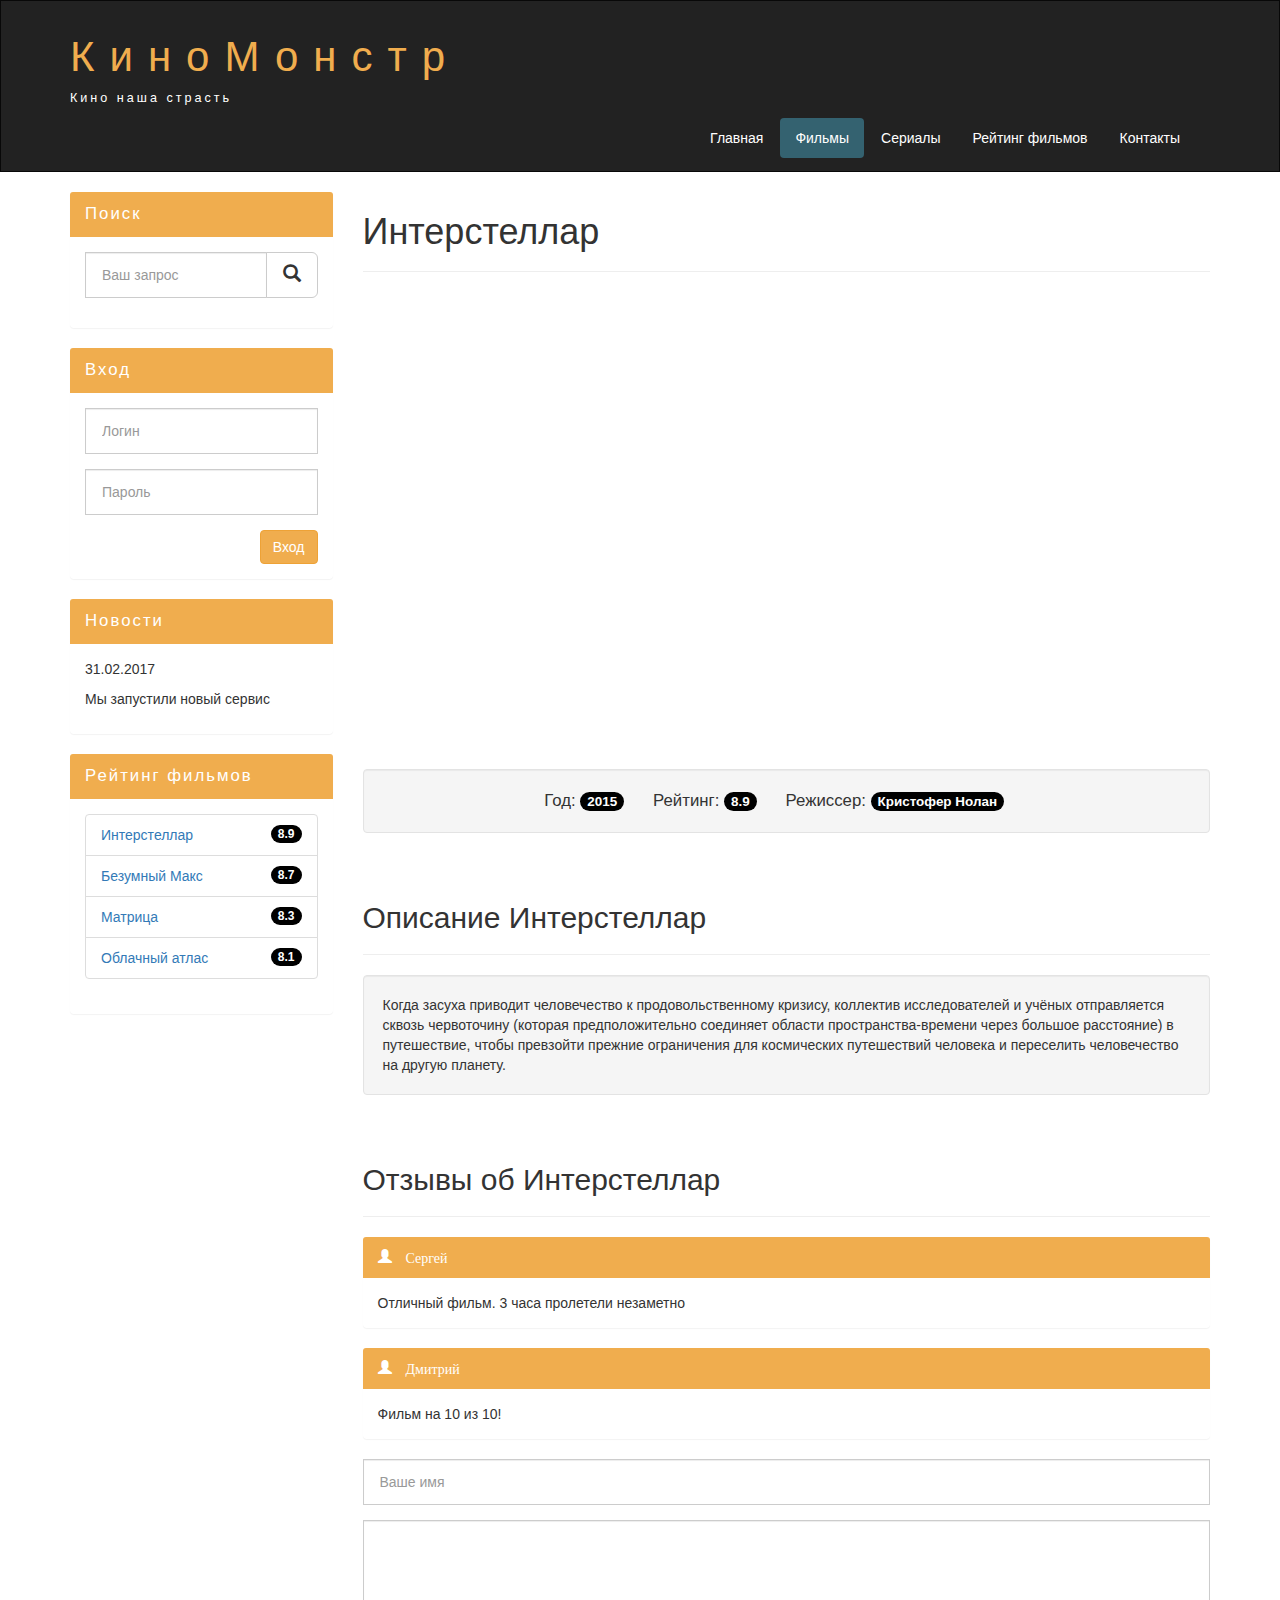
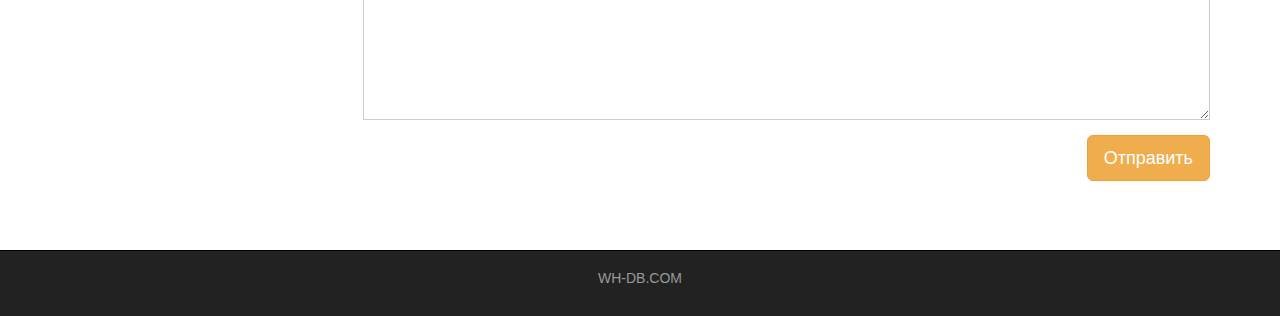
==== show.html @ 6b525aaf "thrid commit" ====
<!DOCTYPE html>
<html lang="ru">
  <head>
    <meta charset="utf-8">
    <meta http-equiv="X-UA-Compatible" content="IE=edge">
    <meta name="viewport" content="width=device-width, initial-scale=1">
    <!-- The above 3 meta tags *must* come first in the head; any other head content must come *after* these tags -->
    <title>Киномонстр Bootstrap</title>

    <!-- Bootstrap -->
    <link href="assets/css/bootstrap.min.css" rel="stylesheet">
    <link href="assets/css/style.css" rel="stylesheet">

    <!-- HTML5 shim and Respond.js for IE8 support of HTML5 elements and media queries -->
    <!-- WARNING: Respond.js doesn't work if you view the page via file:// -->
    <!--[if lt IE 9]>
      <script src="https://oss.maxcdn.com/html5shiv/3.7.3/html5shiv.min.js"></script>
      <script src="https://oss.maxcdn.com/respond/1.4.2/respond.min.js"></script>
    <![endif]-->
  </head>
  <body>
   

    <div class="container-fluid">
        <div class="row">
        <nav role="navigation" class="navbar navbar-inverse">
            <div class="container">
                <div class="navbar-header header">

                    <div class="container">
                        <div class="row">
                            <div class="coll-lg-12">
                                <h1><a href="#">КиноМонстр</a></h1>
                                <p>Кино наша страсть</p>
                            </div>
                        </div>
                    </div>
                    <button type="button" data-target="#navbarCollapse" data-toggle="collapse" class="navbar-toggle">
                        <span class="sr-only">Toggle navigation</span>
                        <span class="icon-bar"></span>
                        <span class="icon-bar"></span>
                        <span class="icon-bar"></span>
                    </button>
                </div>
                <div id="navbarCollapse" class="collapse navbar-collapse navbar-right">
                    <ul class="nav nav-pills">
                        <li ><a href="#">Главная</a></li>
                        <li class="active"><a href="#">Фильмы</a></li>
                        <li><a href="#">Сериалы</a></li>
                        <li><a href="#">Рейтинг фильмов</a></li>
                        <li><a href="#">Контакты</a></li>
                    </ul>
                </div>
            </div>
        </nav>
        </div>
    </div>
    <div class="wrapper">
        <div class="container">
            <div class="row">
                <div class="col-lg-9 col-lg-push-3">

                    <form role="search" class="visible-xs">
                        <div class="form-group">
                            <div class="input-group">
                                <input type="search" class="form-control input-lg" placeholder="Ваш запрос">
                                <div class="input-group-btn">
                                    <button class="btn btn-default btn-lg" type="submit"><i class="glyphicon glyphicon-search"></i></button>
                                </div>
                            </div>
                        </div>
                    </form>

                    <h1>Интерстеллар</h1>
                    <hr>
                    <div class="embed-responsive embed-responsive-16by9">
                        <iframe class="embed-responsive-item"  src="https://www.youtube.com/embed/xHGRCBV46ik" frameborder="0" allow="accelerometer; autoplay; encrypted-media; gyroscope; picture-in-picture" allowfullscreen></iframe>
                    </div>
                    <div class="well info-block text-center">
                      Год: <span class="badge">2015</span>
                      Рейтинг: <span class="badge">8.9</span>
                      Режиссер: <span class="badge">Кристофер Нолан</span>
                    </div>

                    <div class="margin-8"></div>

                    <h2>Описание Интерстеллар</h2>
                    <hr>
                    <div class="well">
                        Когда засуха приводит человечество к продовольственному кризису, коллектив исследователей 
                        и учёных отправляется сквозь червоточину (которая предположительно соединяет области 
                        пространства-времени через большое расстояние) в путешествие, чтобы превзойти прежние 
                        ограничения для космических путешествий человека и переселить человечество на другую планету.
                    </div>

                    <div class="margin-8"></div>

                    <h2>Отзывы об Интерстеллар</h2>
                    <hr>

                    <div class="panel panel-info">
                        <div class="panel-heading"> <i class="glyphicon glyphicon-user"> <span>Сергей</span> </i> </div>
                        <div class="panel-body">
                          Отличный фильм. 3 часа пролетели незаметно
                        </div>
                      </div>

                      <div class="panel panel-info">
                        <div class="panel-heading"> <i class="glyphicon glyphicon-user"> <span>Дмитрий</span> </i> </div>
                        <div class="panel-body">
                          Фильм на 10 из 10!
                        </div>
                      </div>

                    <form>
                        <div class="form-group">
                            <input type="text" placeholder="Ваше имя" class="form-control input-lg">
                        </div>
                        <div class="form-group">
                            <textarea class="form-control" ></textarea>
                        </div>
                        <button class="btn btn-lg btn-warning pull-right">Отправить</button>
                    </form>

                    <div class="margin-8"></div>

                    
                </div>
                <div class="col-lg-3 col-lg-pull-9">
                    <div class="panel panel-info hidden-xs">
                        <div class="panel-heading"><div class="sidebar-header">Поиск</div></div>
                        <div class="panel-body">
                            <form role="search">
                            <div class="form-group">
                                <div class="input-group">
                                    <input type="search" class="form-control input-lg" placeholder="Ваш запрос">
                                    <div class="input-group-btn">
                                        <button class="btn btn-default btn-lg" type="submit"><i class="glyphicon glyphicon-search"></i></button>
                                    </div>
                                </div>
                            </div>
                        </form>
                        </div>
                    </div>

                    <div class="panel panel-info ">
                        <div class="panel-heading"><div class="sidebar-header">Вход</div></div>
                        <div class="panel-body">

                            <form role="form">
                                <div class="form-group">
                                    <input type="text" class="form-control input-lg" placeholder="Логин">
                                </div>
                                
                                <div class="form-group">
                                    <input type="password" class="form-control input-lg" placeholder="Пароль">
                                </div>
                                <button type="submit" class="btn btn-warning pull-right">Вход</button>
                            </form>
                        </div></div>

                        <div class="panel panel-info">
                            <div class="panel-heading"><div class="sidebar-header">Новости</div></div>
                            <div class="panel-body">
                                        <p>31.02.2017</p>
                                        <p>Мы запустили новый сервис</p>
                            </div></div>


                        <div class="panel panel-info">
                            <div class="panel-heading"><div class="sidebar-header">Рейтинг фильмов</div></div>
                            <div class="panel-body">

                                <ul class="list-group">
                                    <li class="list-group-item list-group-warning">
                                        <span class="badge">8.9</span>
                                        <a href="#">Интерстеллар</a>
                                    </li>  
                                    <li class="list-group-item list-group-warning">
                                        <span class="badge">8.7</span>
                                        <a href="#">Безумный Макс</a>
                                    </li> 
                                    <li class="list-group-item list-group-warning">
                                        <span class="badge">8.3</span>
                                        <a href="#">Матрица</a>
                                    </li> 
                                    <li class="list-group-item list-group-warning">
                                        <span class="badge">8.1</span>
                                        <a href="#">Облачный атлас</a>
                                    </li> 

                                </ul>
                            </div>
                        </div>
                        </div>
                        </div>
                        </div>
                     <div class="clear"></div>
                     </div>

    <footer>
        <div class="container">
            <p class="text-center"><a href="http://ru.wh-db.com">WH-DB.COM</a></p>
        </div>
    </footer>

    <!-- jQuery (necessary for Bootstrap's JavaScript plugins) -->
    <script src="https://ajax.googleapis.com/ajax/libs/jquery/1.12.4/jquery.min.js"></script>
    <!-- Include all compiled plugins (below), or include individual files as needed -->
    <script src="assets/js/bootstrap.min.js"></script>
  </body>
</html>
---- assets/css/style.css ----
.header a, a:hover{
    color: #f0ad4e;
    text-decoration: none;

}

.header h1{
    letter-spacing: 15px;
    font-size: 300%;
}

.header p{
    color: white !important;
    font-size: 90%;
    letter-spacing: 3px;
}

.nav-pills>li.active>a, .nav-pills>li.active>a:focus, .nav-pills>li.active>a:hover {
    color: #fff;
    background-color: #346270;
}

.nav-pills>li>a{
    color: white;
}

.nav-pills>li>a:hover{
    background-color: #346270;
}

.navbar-inverse {
    padding: 1%;
    border-radius: 0;
}

@media (max-width: 767px){
    .nav-pills>li{
        float: none;
    }

    .nav-pills{
        text-align: center;
    }

    .header h1{
        letter-spacing: 5px;
        font-size: 280%;
    }

    .header{
        text-align: center;
    }
}

.clear{
    clear: both;
    height: 63px;
}

.wrapper{
    min-height: 100%;
}

html, body {
    height: 100%;
}

.films_block{
    text-align: center;
}

.film_block img{
    margin-bottom: 5%;
    border-radius: 5px;
    border: solid 5px #dad7b5;
    width: 100%;
}

.film_lable{
    padding: 2%;
    margin-bottom: 4%;
    text-align: center;
}

.margin-8{
    margin-top: 8%;
}

.panel{
    border: none;
}

.panel-boby {
    background-color: #f9f9f9;
}

.panel-info>.panel-heading{
    background-color: #f0ad4e;
    color: white;
    border-color: transparent;
}

.sidebar-header{
    font-size: 120%;
    letter-spacing: 2px;
}

.form-control{
    font-size: 14px;
}

.input-lg{
    font-size: 14px;
}

.form-control{
    border-radius: 0px;
}

.list-group-item-warning{
    color: #8a6d3d;
    background-color: #f9f9f9;
}

.badge{
    background-color: #000;
}

.info-block{
    font-size: 120%;

}

.info-block .badge{
    font-size: 80%;

}

.info-block span{
    margin-right: 3%;

}

textarea.form-control{
    height: 200px;
}

footer{
    color: #666;
    background: #222;
    padding: 17px 0 18px 0;
    border-top: 1px solid #000;
}

footer a{
    color: #999;

}

footer a:hover{
    color: #efefef;
}
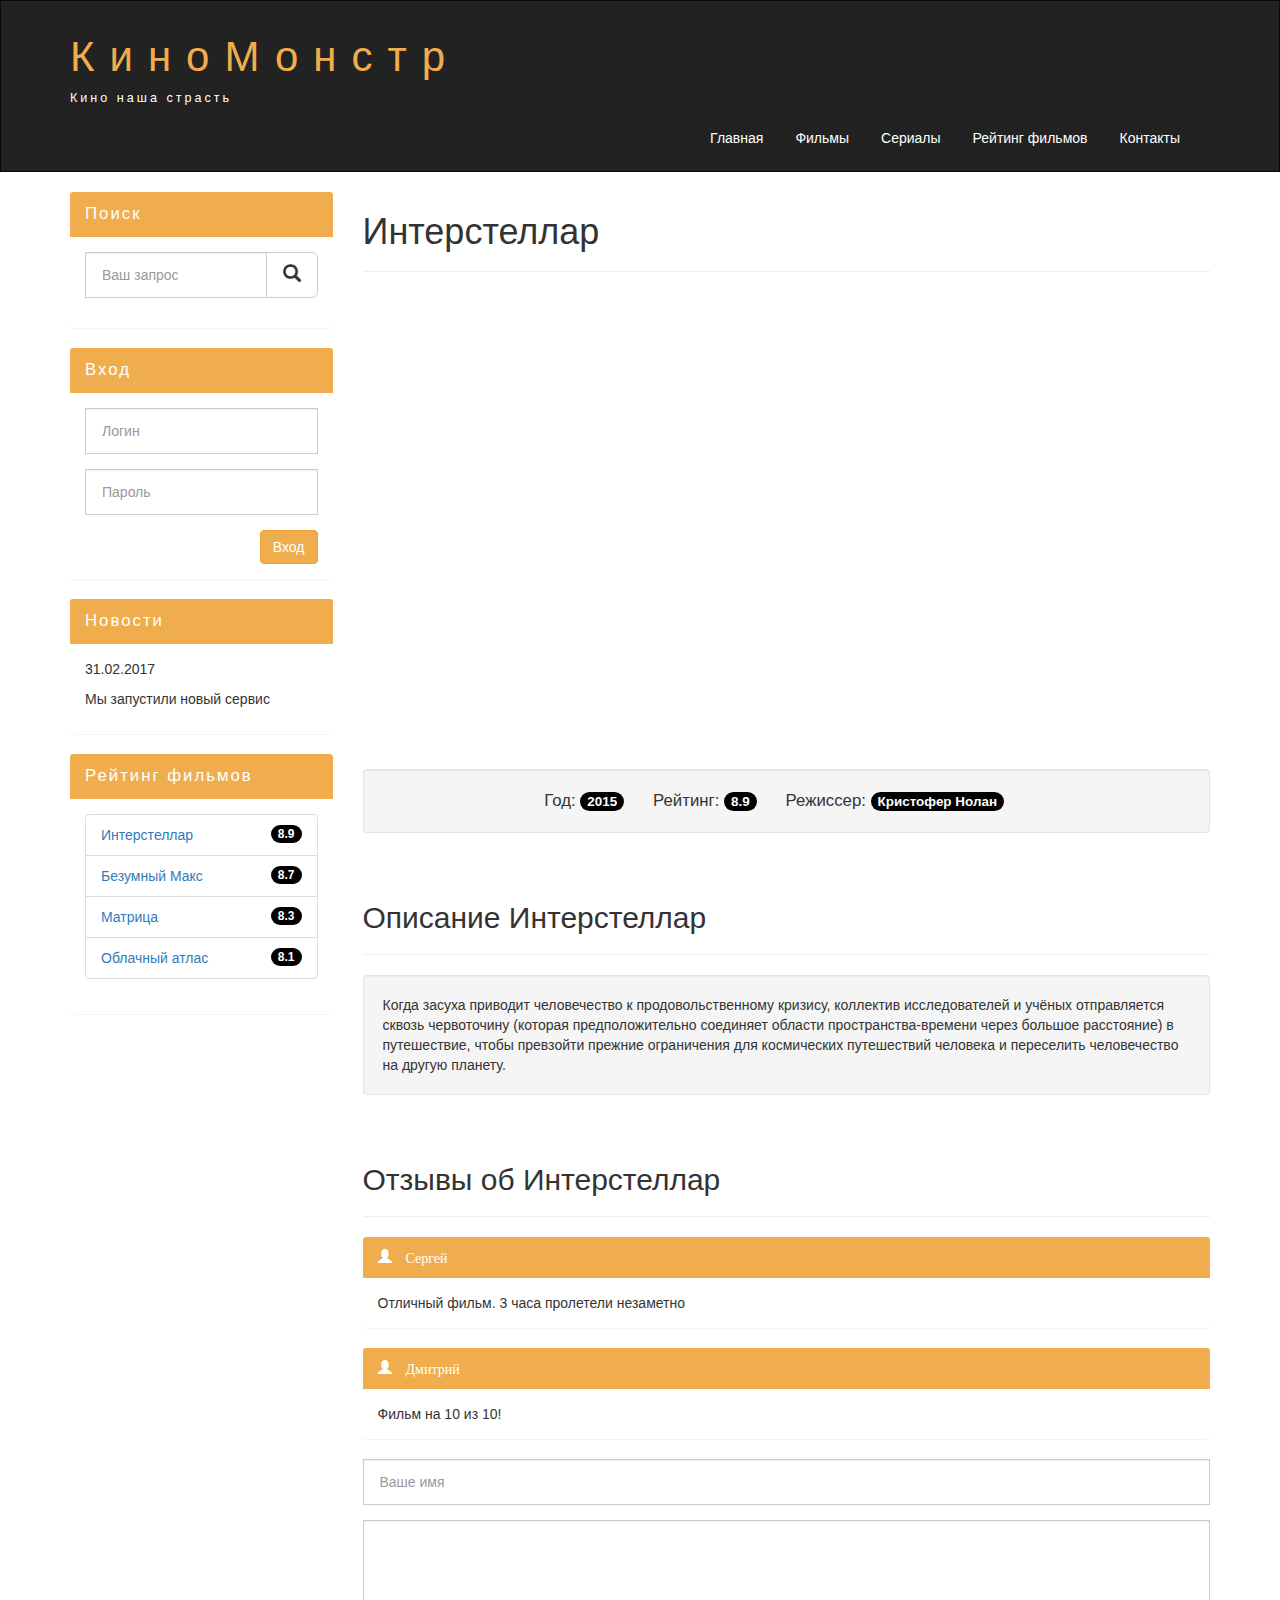
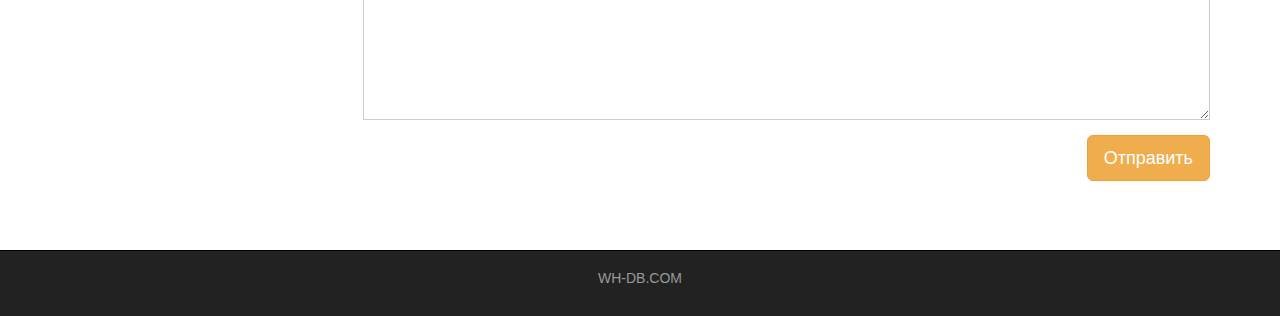
==== commit cb42904e: "fourth commit" ====
--- a/show.html
+++ b/show.html
@@ -5,7 +5,7 @@
     <meta http-equiv="X-UA-Compatible" content="IE=edge">
     <meta name="viewport" content="width=device-width, initial-scale=1">
     <!-- The above 3 meta tags *must* come first in the head; any other head content must come *after* these tags -->
-    <title>Киномонстр Bootstrap</title>
+    <title>Интерстеллар</title>
 
     <!-- Bootstrap -->
     <link href="assets/css/bootstrap.min.css" rel="stylesheet">
@@ -30,7 +30,7 @@
                     <div class="container">
                         <div class="row">
                             <div class="coll-lg-12">
-                                <h1><a href="#">КиноМонстр</a></h1>
+                                <h1><a href="index.html">КиноМонстр</a></h1>
                                 <p>Кино наша страсть</p>
                             </div>
                         </div>
@@ -44,11 +44,11 @@
                 </div>
                 <div id="navbarCollapse" class="collapse navbar-collapse navbar-right">
                     <ul class="nav nav-pills">
-                        <li ><a href="#">Главная</a></li>
-                        <li class="active"><a href="#">Фильмы</a></li>
+                        <li ><a href="index.html">Главная</a></li>
+                        <li ><a href="films.html">Фильмы</a></li>
                         <li><a href="#">Сериалы</a></li>
-                        <li><a href="#">Рейтинг фильмов</a></li>
-                        <li><a href="#">Контакты</a></li>
+                        <li><a href="rating.html">Рейтинг фильмов</a></li>
+                        <li><a href="contacts.html">Контакты</a></li>
                     </ul>
                 </div>
             </div>
@@ -174,7 +174,7 @@
                                 <ul class="list-group">
                                     <li class="list-group-item list-group-warning">
                                         <span class="badge">8.9</span>
-                                        <a href="#">Интерстеллар</a>
+                                        <a href="show.html">Интерстеллар</a>
                                     </li>  
                                     <li class="list-group-item list-group-warning">
                                         <span class="badge">8.7</span>
--- a/assets/css/style.css
+++ b/assets/css/style.css
@@ -145,6 +145,11 @@
     height: 200px;
 }
 
+.table tbody>tr>td.vert-align{
+    vertical-align: middle;
+
+}
+
 footer{
     color: #666;
     background: #222;
